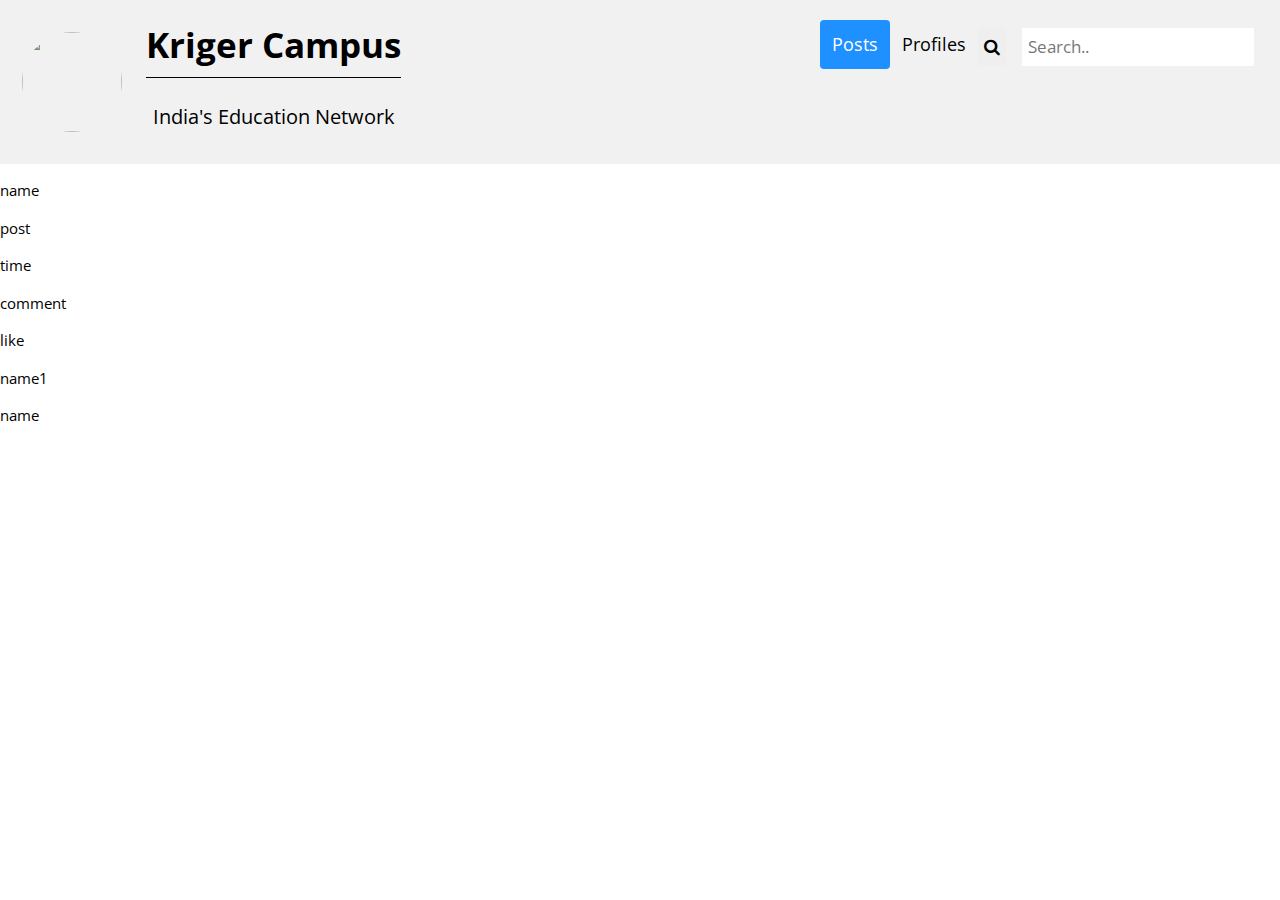
==== test.html @ 734f2c97 "first commit" ====
<!DOCTYPE html>
<html>
<title>Kriger Campus</title>
<meta charset="UTF-8">
<meta name="viewport" content="width=device-width, initial-scale=1">
<link rel="stylesheet" href="style2.css">
<!--theme-->
<link rel="stylesheet" href="https://www.w3schools.com/lib/w3-theme-blue-grey.css">
<!--font-->
<link rel='stylesheet' href='https://fonts.googleapis.com/css?family=Open+Sans'>
<link rel="stylesheet" href="https://cdnjs.cloudflare.com/ajax/libs/font-awesome/4.7.0/css/font-awesome.min.css">
<link rel="stylesheet" href="style.css">

<script src="https://www.gstatic.com/firebasejs/5.2.0/firebase.js"></script>
<script>
  // Initialize Firebase
  var config = {
    apiKey: "AIzaSyD9Um_Z_BUxXOQkr4kyUpH72PYfBeV20yY",
    authDomain: "kriger-website.firebaseapp.com",
    databaseURL: "https://kriger-website.firebaseio.com",
    projectId: "kriger-website",
    storageBucket: "kriger-website.appspot.com",
    messagingSenderId: "246030514172"
  };
  firebase.initializeApp(config);
</script>


<script>
   var database= firebase.database();
   var ref = firebase.database().ref("Posts");
   


 { 
 ref.orderByChild("timestamp").limitToFirst(10).on("child_added", function(snapshot) {
  console.log(snapshot.key + " was " + snapshot.val().text + snapshot.val().timestamp + snapshot.val().author + snapshot.val().count_like + "<br/>");
})
};
 /* .then(function(snapshot) {
    snapshot.forEach(function(childSnapshot) {
	   element_data_key_mapping = {
	    "author": "username" ,
		
         
		"text":"posttext",
		
		"timestamp":"time",
		"count_comment":"comment",
		"count_like":"likecount",
		"document_id":"ch",
		
		
	  };
	    
      var key = childSnapshot.key;
      var value = childSnapshot.val();              // childData will be the actual contents of the child
	  
	  
	 if (key =='author' || key == 'text' || key =='timestamp' || key== 'count_like' || key=='count_comment' || key=='document_id' )
	  {
	  document.getElementById(element_data_key_mapping[key]).innerHTML = value;
	  }
	
	
  });
 });
 }; */
 </script>



<style>
html,body,h1,h2,h3,h4,h5 {font-family: "Open Sans", sans-serif}

</style>
<body class="w3-theme-l5">

<!--header-->
<div class="header">
<a href="index.html"> <img  src="logo25.png" ></a>
  <a href="#default" class="logo">Kriger Campus <hr><h4 style="display:inline;">   India's Education Network</h4> </a>
<form action="/action_page.php">
  <input type="text" placeholder="Search..">
<button type="submit"><i class="fa fa-search"></i></button>
    </form>
  <div class="header-right">
    <a class="active" href="#home">Posts</a>
    <a href="#contact">Profiles</a>
    
  </div>
</div>
<div style="padding-left:20px">
 
</div>
<!--oage content -->

<p id="username">name</p>
<p id="posttext">post</p>
<p id="time">time</p>
<p id="comment">comment</p>
<p id="likecount">like</p>
<p id="username1">name1</p>
<p id="ch">name</p>

      
      
      
      
     






 
<script>



// Used to toggle the menu on smaller screens when clicking on the menu button
function openNav() {
    var x = document.getElementById("navDemo");
    if (x.className.indexOf("w3-show") == -1) {
        x.className += " w3-show";
    } else { 
        x.className = x.className.replace(" w3-show", "");
    }
}
</script>

</body>
</html>
---- style2.css ----
/* W3.CSS 4.10 February 2018 by Jan Egil and Borge Refsnes */
html{box-sizing:border-box}*,*:before,*:after{box-sizing:inherit}
/* Extract from normalize.css by Nicolas Gallagher and Jonathan Neal git.io/normalize */
html{-ms-text-size-adjust:100%;-webkit-text-size-adjust:100%}body{margin:0}
article,aside,details,figcaption,figure,footer,header,main,menu,nav,section,summary{display:block}
audio,canvas,progress,video{display:inline-block}progress{vertical-align:baseline}
audio:not([controls]){display:none;height:0}[hidden],template{display:none}
a{background-color:transparent;-webkit-text-decoration-skip:objects}
a:active,a:hover{outline-width:0}abbr[title]{border-bottom:none;text-decoration:underline;text-decoration:underline dotted}
dfn{font-style:italic}mark{background:#ff0;color:#000}
small{font-size:80%}sub,sup{font-size:75%;line-height:0;position:relative;vertical-align:baseline}
sub{bottom:-0.25em}sup{top:-0.5em}figure{margin:1em 40px}img{border-style:none}svg:not(:root){overflow:hidden}
code,kbd,pre,samp{font-family:monospace,monospace;font-size:1em}hr{box-sizing:content-box;height:0;overflow:visible}
button,input,select,textarea{font:inherit;margin:0}optgroup{font-weight:bold}
button,input{overflow:visible}button,select{text-transform:none}
button,html [type=button],[type=reset],[type=submit]{-webkit-appearance:button}
button::-moz-focus-inner, [type=button]::-moz-focus-inner, [type=reset]::-moz-focus-inner, [type=submit]::-moz-focus-inner{border-style:none;padding:0}
button:-moz-focusring, [type=button]:-moz-focusring, [type=reset]:-moz-focusring, [type=submit]:-moz-focusring{outline:1px dotted ButtonText}
fieldset{border:1px solid #c0c0c0;margin:0 2px;padding:.35em .625em .75em}
legend{color:inherit;display:table;max-width:100%;padding:0;white-space:normal}textarea{overflow:auto}
[type=checkbox],[type=radio]{padding:0}
[type=number]::-webkit-inner-spin-button,[type=number]::-webkit-outer-spin-button{height:auto}
[type=search]{-webkit-appearance:textfield;outline-offset:-2px}
[type=search]::-webkit-search-cancel-button,[type=search]::-webkit-search-decoration{-webkit-appearance:none}
::-webkit-input-placeholder{color:inherit;opacity:0.54}
::-webkit-file-upload-button{-webkit-appearance:button;font:inherit}
/* End extract */
html,body{font-family:Verdana,sans-serif;font-size:15px;line-height:1.5}html{overflow-x:hidden}
h1{font-size:36px}h2{font-size:30px}h3{font-size:24px}h4{font-size:20px}h5{font-size:18px}h6{font-size:16px}.w3-serif{font-family:serif}
h1,h2,h3,h4,h5,h6{font-family:"Segoe UI",Arial,sans-serif;font-weight:400;margin:10px 0}.w3-wide{letter-spacing:4px}
hr{border:1px;border-top:1px solid #000;margin:20px 0}
.w3-image{max-width:100%;height:auto}img{vertical-align:middle}a{color:inherit}
.w3-table,.w3-table-all{border-collapse:collapse;border-spacing:0;width:100%;display:table}.w3-table-all{border:1px solid #ccc}
.w3-bordered tr,.w3-table-all tr{border-bottom:1px solid #ddd}.w3-striped tbody tr:nth-child(even){background-color:#f1f1f1}
.w3-table-all tr:nth-child(odd){background-color:#fff}.w3-table-all tr:nth-child(even){background-color:#f1f1f1}
.w3-hoverable tbody tr:hover,.w3-ul.w3-hoverable li:hover{background-color:#ccc}.w3-centered tr th,.w3-centered tr td{text-align:center}
.w3-table td,.w3-table th,.w3-table-all td,.w3-table-all th{padding:8px 8px;display:table-cell;text-align:left;vertical-align:top}
.w3-table th:first-child,.w3-table td:first-child,.w3-table-all th:first-child,.w3-table-all td:first-child{padding-left:16px}
.w3-btn,.w3-button{border:none;display:inline-block;padding:4px 10px;vertical-align:middle;overflow:hidden;text-decoration:none;color:inherit;background-color:inherit;text-align:center;cursor:pointer;white-space:nowrap}
.w3-btn:hover{box-shadow:0 8px 16px 0 rgba(0,0,0,0.2),0 6px 20px 0 rgba(0,0,0,0.19)}
.w3-btn,.w3-button{-webkit-touch-callout:none;-webkit-user-select:none;-khtml-user-select:none;-moz-user-select:none;-ms-user-select:none;user-select:none}   
.w3-disabled,.w3-btn:disabled,.w3-button:disabled{cursor:not-allowed;opacity:0.3}.w3-disabled *,:disabled *{pointer-events:none}
.w3-btn.w3-disabled:hover,.w3-btn:disabled:hover{box-shadow:none}
.w3-badge,.w3-tag{background-color:#000;color:#fff;display:inline-block;padding-left:8px;padding-right:8px;text-align:center}.w3-badge{border-radius:50%}
.w3-ul{list-style-type:none;padding:0;margin:0}.w3-ul li{padding:8px 16px;border-bottom:1px solid #ddd}.w3-ul li:last-child{border-bottom:none}
.w3-tooltip,.w3-display-container{position:relative}.w3-tooltip .w3-text{display:none}.w3-tooltip:hover .w3-text{display:inline-block}
.w3-ripple:active{opacity:0.5}.w3-ripple{transition:opacity 0s}
.w3-input{padding:8px;display:block;border:none;border-bottom:1px solid #ccc;width:100%}
.w3-select{padding:9px 0;width:100%;border:none;border-bottom:1px solid #ccc}
.w3-dropdown-click,.w3-dropdown-hover{position:relative;display:inline-block;cursor:pointer}
.w3-dropdown-hover:hover .w3-dropdown-content{display:block}
.w3-dropdown-hover:first-child,.w3-dropdown-click:hover{background-color:#ccc;color:#000}
.w3-dropdown-hover:hover > .w3-button:first-child,.w3-dropdown-click:hover > .w3-button:first-child{background-color:#ccc;color:#000}
.w3-dropdown-content{cursor:auto;color:#000;background-color:#fff;display:none;position:absolute;min-width:160px;margin:0;padding:0;z-index:1}
.w3-check,.w3-radio{width:24px;height:24px;position:relative;top:6px}
.w3-sidebar{height:100%;width:200px;background-color:#fff;position:fixed!important;z-index:1;overflow:auto}
.w3-bar-block .w3-dropdown-hover,.w3-bar-block .w3-dropdown-click{width:100%}
.w3-bar-block .w3-dropdown-hover .w3-dropdown-content,.w3-bar-block .w3-dropdown-click .w3-dropdown-content{min-width:100%}
.w3-bar-block .w3-dropdown-hover .w3-button,.w3-bar-block .w3-dropdown-click .w3-button{width:100%;text-align:left;padding:8px 16px}
.w3-main,#main{transition:margin-left .4s}
.w3-modal{z-index:3;display:none;padding-top:100px;position:fixed;left:0;top:0;width:100%;height:100%;overflow:auto;background-color:rgb(0,0,0);background-color:rgba(0,0,0,0.4)}
.w3-modal-content{margin:auto;background-color:#fff;position:relative;padding:0;outline:0;width:600px}
.w3-bar{width:100%;overflow:hidden}.w3-center .w3-bar{display:inline-block;width:auto}
.w3-bar .w3-bar-item{padding:8px 16px;float:left;width:auto;border:none;display:block;outline:0}
.w3-bar .w3-dropdown-hover,.w3-bar .w3-dropdown-click{position:static;float:left}
.w3-bar .w3-button{white-space:normal}
.w3-bar-block .w3-bar-item{width:100%;display:block;padding:8px 16px;text-align:left;border:none;white-space:normal;float:none;outline:0}
.w3-bar-block.w3-center .w3-bar-item{text-align:center}.w3-block{display:block;width:100%}
.w3-responsive{display:block;overflow-x:auto}
.w3-container:after,.w3-container:before,.w3-panel:after,.w3-panel:before,.w3-row:after,.w3-row:before,.w3-row-padding:after,.w3-row-padding:before,
.w3-cell-row:before,.w3-cell-row:after,.w3-clear:after,.w3-clear:before,.w3-bar:before,.w3-bar:after{content:"";display:table;clear:both}
.w3-col,.w3-third,.w3-half,.w3-twothird,.w3-threequarter,.w3-quarter{float:left;width:100%}
 
.w3-col.s1{width:8.33333%}.w3-col.s2{width:16.66666%}.w3-col.s3{width:24.99999%}.w3-col.s4{width:33.33333%}
.w3-col.s5{width:41.66666%}.w3-col.s6{width:49.99999%}.w3-col.s7{width:58.33333%}.w3-col.s8{width:66.66666%}
.w3-col.s9{width:74.99999%}.w3-col.s10{width:83.33333%}.w3-col.s11{width:91.66666%}.w3-col.s12{width:99.99999%}
@media (min-width:601px){.w3-col.m1{width:8.33333%}.w3-col.m2{width:30%; height:100px; float:right;}.w3-col.m3,.w3-quarter{width:30%; height:100px; float:right;}.w3-col.m4,.w3-third{width:33.33333%}
.w3-col.m5{width:41.66666%}.w3-col.m6,.w3-half{width:65%}.w3-col.m7{width:58.33333%}.w3-col.m8,.w3-twothird{width:66.66666%}
.unique{height:400px;}
.w3-col.m9,.w3-threequarter{width:74.99999%}.w3-col.m10{width:83.33333%}.w3-col.m11{width:91.66666%}.w3-col.m12{width:99.99999%}}
@media (min-width:993px){.w3-col.l1{width:8.33333%}.w3-col.l2{width:16.66666%}.w3-col.l3{width:24.99999%}.w3-col.l4{width:33.33333%}
.w3-col.l5{width:41.66666%}.w3-col.l6{width:49.99999%}.w3-col.l7{width:58.33333%}.w3-col.l8{width:66.66666%}
.w3-col.l9{width:74.99999%}.w3-col.l10{width:83.33333%}.w3-col.l11{width:91.66666%}.w3-col.l12{width:99.99999%}}
.w3-content{max-width:980px;margin:auto}.w3-rest{overflow:hidden}
.w3-cell-row{display:table;width:100%}.w3-cell{display:table-cell}
.w3-cell-top{vertical-align:top}.w3-cell-middle{vertical-align:middle}.w3-cell-bottom{vertical-align:bottom}
.w3-hide{display:none!important}.w3-show-block,.w3-show{display:block!important}.w3-show-inline-block{display:inline-block!important}
@media (max-width:600px){.w3-modal-content{margin:0 10px;width:auto!important}.w3-modal{padding-top:30px}
.w3-dropdown-hover.w3-mobile .w3-dropdown-content,.w3-dropdown-click.w3-mobile .w3-dropdown-content{position:relative}	
.w3-hide-small{display:none!important}.w3-mobile{display:block;width:100%!important}.w3-bar-item.w3-mobile,.w3-dropdown-hover.w3-mobile,.w3-dropdown-click.w3-mobile{text-align:center}
.w3-dropdown-hover.w3-mobile,.w3-dropdown-hover.w3-mobile .w3-btn,.w3-dropdown-hover.w3-mobile .w3-button,.w3-dropdown-click.w3-mobile,.w3-dropdown-click.w3-mobile .w3-btn,.w3-dropdown-click.w3-mobile .w3-button{width:100%}}
@media (max-width:768px){.w3-modal-content{width:500px}.w3-modal{padding-top:50px}}
@media (min-width:993px){.w3-modal-content{width:900px}.w3-hide-large{display:none!important}.w3-sidebar.w3-collapse{display:block!important}}
@media (max-width:992px) and (min-width:601px){.w3-hide-medium{display:none!important}}
@media (max-width:992px){.w3-sidebar.w3-collapse{display:none}.w3-main{margin-left:0!important;margin-right:0!important}}
.w3-top,.w3-bottom{position:fixed;width:100%;z-index:1}.w3-top{top:0}.w3-bottom{bottom:0}
.w3-overlay{position:fixed;display:none;width:100%;height:100%;top:0;left:0;right:0;bottom:0;background-color:rgba(0,0,0,0.5);z-index:2}
.w3-display-topleft{position:absolute;left:0;top:0}.w3-display-topright{position:absolute;right:0;top:0}
.w3-display-bottomleft{position:absolute;left:0;bottom:0}.w3-display-bottomright{position:absolute;right:0;bottom:0}
.w3-display-middle{position:absolute;top:50%;left:50%;transform:translate(-50%,-50%);-ms-transform:translate(-50%,-50%)}
.w3-display-left{position:absolute;top:50%;left:0%;transform:translate(0%,-50%);-ms-transform:translate(-0%,-50%)}
.w3-display-right{position:absolute;top:50%;right:0%;transform:translate(0%,-50%);-ms-transform:translate(0%,-50%)}
.w3-display-topmiddle{position:absolute;left:50%;top:0;transform:translate(-50%,0%);-ms-transform:translate(-50%,0%)}
.w3-display-bottommiddle{position:absolute;left:50%;bottom:0;transform:translate(-50%,0%);-ms-transform:translate(-50%,0%)}
.w3-display-container:hover .w3-display-hover{display:block}.w3-display-container:hover span.w3-display-hover{display:inline-block}.w3-display-hover{display:none}
.w3-display-position{position:absolute}
.w3-circle{border-radius:50%}
.center {
    margin: auto;
    
    
   
}

.w3-round-small{border-radius:2px}.w3-round,.w3-round-medium{border-radius:4px}.w3-round-large{border-radius:8px}.w3-round-xlarge{border-radius:16px}.w3-round-xxlarge{border-radius:32px}
.w3-row-padding,.w3-row-padding>.w3-half,.w3-row-padding>.w3-third,.w3-row-padding>.w3-twothird,.w3-row-padding>.w3-threequarter,.w3-row-padding>.w3-quarter,.w3-row-padding>.w3-col{padding:5px 8px}
.w3-container,.w3-panel{padding:0.01em 16px}.w3-panel{margin-top:16px;margin-bottom:16px}
.w3-code,.w3-codespan{font-family:Consolas,"courier new";font-size:16px}
.w3-code{width:auto;background-color:#fff;padding:8px 12px;border-left:4px solid #4CAF50;word-wrap:break-word}
.w3-codespan{color:crimson;background-color:#f1f1f1;padding-left:4px;padding-right:4px;font-size:110%}
.w3-card,.w3-card-2{box-shadow:0 2px 5px 0 rgba(0,0,0,0.16),0 2px 10px 0 rgba(0,0,0,0.12)}
.w3-card-4,.w3-hover-shadow:hover{box-shadow:0 4px 10px 0 rgba(0,0,0,0.2),0 4px 20px 0 rgba(0,0,0,0.19)}
.w3-spin{animation:w3-spin 2s infinite linear}@keyframes w3-spin{0%{transform:rotate(0deg)}100%{transform:rotate(359deg)}}
.w3-animate-fading{animation:fading 10s infinite}@keyframes fading{0%{opacity:0}50%{opacity:1}100%{opacity:0}}
.w3-animate-opacity{animation:opac 0.8s}@keyframes opac{from{opacity:0} to{opacity:1}}
.w3-animate-top{position:relative;animation:animatetop 0.4s}@keyframes animatetop{from{top:-300px;opacity:0} to{top:0;opacity:1}}
.w3-animate-left{position:relative;animation:animateleft 0.4s}@keyframes animateleft{from{left:-300px;opacity:0} to{left:0;opacity:1}}
.w3-animate-right{position:relative;animation:animateright 0.4s}@keyframes animateright{from{right:-300px;opacity:0} to{right:0;opacity:1}}
.w3-animate-bottom{position:relative;animation:animatebottom 0.4s}@keyframes animatebottom{from{bottom:-300px;opacity:0} to{bottom:0;opacity:1}}
.w3-animate-zoom {animation:animatezoom 0.6s}@keyframes animatezoom{from{transform:scale(0)} to{transform:scale(1)}}
.w3-animate-input{transition:width 0.4s ease-in-out}.w3-animate-input:focus{width:100%!important}
.w3-opacity,.w3-hover-opacity:hover{opacity:0.60}.w3-opacity-off,.w3-hover-opacity-off:hover{opacity:1}
.w3-opacity-max{opacity:0.25}.w3-opacity-min{opacity:0.75}
.w3-greyscale-max,.w3-grayscale-max,.w3-hover-greyscale:hover,.w3-hover-grayscale:hover{filter:grayscale(100%)}
.w3-greyscale,.w3-grayscale{filter:grayscale(75%)}.w3-greyscale-min,.w3-grayscale-min{filter:grayscale(50%)}
.w3-sepia{filter:sepia(75%)}.w3-sepia-max,.w3-hover-sepia:hover{filter:sepia(100%)}.w3-sepia-min{filter:sepia(50%)}
.w3-tiny{font-size:10px!important}.w3-small{font-size:12px!important}.w3-medium{font-size:15px!important}.w3-large{font-size:18px!important}
.w3-xlarge{font-size:24px!important}.w3-xxlarge{font-size:36px!important}.w3-xxxlarge{font-size:48px!important}.w3-jumbo{font-size:64px!important}
.w3-left-align{text-align:left!important}.w3-right-align{text-align:right!important}.w3-justify{text-align:justify!important}.w3-center{text-align:center!important}
.w3-border-0{border:0!important}.w3-border{border:1px solid #ccc!important}
.w3-border-top{border-top:1px solid #ccc!important}.w3-border-bottom{border-bottom:1px solid #ccc!important}
.w3-border-left{border-left:1px solid #ccc!important}.w3-border-right{border-right:1px solid #ccc!important}
.w3-topbar{border-top:6px solid #ccc!important}.w3-bottombar{border-bottom:6px solid #ccc!important}
.w3-leftbar{border-left:6px solid #ccc!important}.w3-rightbar{border-right:6px solid #ccc!important}
.w3-section,.w3-code{margin-top:16px!important;margin-bottom:16px!important}
.w3-margin{margin:16px!important}.w3-margin-top{margin-top:16px!important}.w3-margin-bottom{margin-bottom:1px!important}
.w3-margin-left{margin-left:16px!important}.w3-margin-right{margin-right:16px!important}
.w3-padding-small{padding:4px 8px!important}.w3-padding{padding:8px 16px!important}.w3-padding-large{padding:12px 24px!important}
.w3-padding-16{padding-top:16px!important;padding-bottom:16px!important}.w3-padding-24{padding-top:24px!important;padding-bottom:24px!important}
.w3-padding-32{padding-top:32px!important;padding-bottom:32px!important}.w3-padding-48{padding-top:48px!important;padding-bottom:48px!important}
.w3-padding-64{padding-top:64px!important;padding-bottom:64px!important}
.w3-left{float:left!important}.w3-right{float:right!important}
.w3-button:hover{color:#000!important;background-color:#ccc!important}
.w3-transparent,.w3-hover-none:hover{background-color:transparent!important}
.w3-hover-none:hover{box-shadow:none!important}
/* Colors */
.w3-amber,.w3-hover-amber:hover{color:#000!important;background-color:#ffc107!important}
.w3-aqua,.w3-hover-aqua:hover{color:#000!important;background-color:#00ffff!important}
.w3-blue,.w3-hover-blue:hover{color:#fff!important;background-color:#2196F3!important}
.w3-light-blue,.w3-hover-light-blue:hover{color:#000!important;background-color:#87CEEB!important}
.w3-brown,.w3-hover-brown:hover{color:#fff!important;background-color:#795548!important}
.w3-cyan,.w3-hover-cyan:hover{color:#000!important;background-color:#00bcd4!important}
.w3-blue-grey,.w3-hover-blue-grey:hover,.w3-blue-gray,.w3-hover-blue-gray:hover{color:#fff!important;background-color:#607d8b!important}
.w3-green,.w3-hover-green:hover{color:#fff!important;background-color:#4CAF50!important}
.w3-light-green,.w3-hover-light-green:hover{color:#000!important;background-color:#8bc34a!important}
.w3-indigo,.w3-hover-indigo:hover{color:#fff!important;background-color:#3f51b5!important}
.w3-khaki,.w3-hover-khaki:hover{color:#000!important;background-color:#f0e68c!important}
.w3-lime,.w3-hover-lime:hover{color:#000!important;background-color:#cddc39!important}
.w3-orange,.w3-hover-orange:hover{color:#000!important;background-color:#ff9800!important}
.w3-deep-orange,.w3-hover-deep-orange:hover{color:#fff!important;background-color:#ff5722!important}
.w3-pink,.w3-hover-pink:hover{color:#fff!important;background-color:#e91e63!important}
.w3-purple,.w3-hover-purple:hover{color:#fff!important;background-color:#9c27b0!important}
.w3-deep-purple,.w3-hover-deep-purple:hover{color:#fff!important;background-color:#673ab7!important}
.w3-red,.w3-hover-red:hover{color:#fff!important;background-color:#f44336!important}
.w3-sand,.w3-hover-sand:hover{color:#000!important;background-color:#fdf5e6!important}
.w3-teal,.w3-hover-teal:hover{color:#fff!important;background-color:#009688!important}
.w3-yellow,.w3-hover-yellow:hover{color:#000!important;background-color:#ffeb3b!important}
.w3-white,.w3-hover-white:hover{color:#000!important;background-color:#fff!important}
.w3-black,.w3-hover-black:hover{color:#fff!important;background-color:#000!important}
.w3-grey,.w3-hover-grey:hover,.w3-gray,.w3-hover-gray:hover{color:#000!important;background-color:#9e9e9e!important}
.w3-light-grey,.w3-hover-light-grey:hover,.w3-light-gray,.w3-hover-light-gray:hover{color:#000!important;background-color:#f1f1f1!important}
.w3-dark-grey,.w3-hover-dark-grey:hover,.w3-dark-gray,.w3-hover-dark-gray:hover{color:#fff!important;background-color:#616161!important}
.w3-pale-red,.w3-hover-pale-red:hover{color:#000!important;background-color:#ffdddd!important}
.w3-pale-green,.w3-hover-pale-green:hover{color:#000!important;background-color:#ddffdd!important}
.w3-pale-yellow,.w3-hover-pale-yellow:hover{color:#000!important;background-color:#ffffcc!important}
.w3-pale-blue,.w3-hover-pale-blue:hover{color:#000!important;background-color:#ddffff!important}
.w3-text-amber,.w3-hover-text-amber:hover{color:#ffc107!important}
.w3-text-aqua,.w3-hover-text-aqua:hover{color:#00ffff!important}
.w3-text-blue,.w3-hover-text-blue:hover{color:#2196F3!important}
.w3-text-light-blue,.w3-hover-text-light-blue:hover{color:#87CEEB!important}
.w3-text-brown,.w3-hover-text-brown:hover{color:#795548!important}
.w3-text-cyan,.w3-hover-text-cyan:hover{color:#00bcd4!important}
.w3-text-blue-grey,.w3-hover-text-blue-grey:hover,.w3-text-blue-gray,.w3-hover-text-blue-gray:hover{color:#607d8b!important}
.w3-text-green,.w3-hover-text-green:hover{color:#4CAF50!important}
.w3-text-light-green,.w3-hover-text-light-green:hover{color:#8bc34a!important}
.w3-text-indigo,.w3-hover-text-indigo:hover{color:#3f51b5!important}
.w3-text-khaki,.w3-hover-text-khaki:hover{color:#b4aa50!important}
.w3-text-lime,.w3-hover-text-lime:hover{color:#cddc39!important}
.w3-text-orange,.w3-hover-text-orange:hover{color:#ff9800!important}
.w3-text-deep-orange,.w3-hover-text-deep-orange:hover{color:#ff5722!important}
.w3-text-pink,.w3-hover-text-pink:hover{color:#e91e63!important}
.w3-text-purple,.w3-hover-text-purple:hover{color:#9c27b0!important}
.w3-text-deep-purple,.w3-hover-text-deep-purple:hover{color:#673ab7!important}
.w3-text-red,.w3-hover-text-red:hover{color:#f44336!important}
.w3-text-sand,.w3-hover-text-sand:hover{color:#fdf5e6!important}
.w3-text-teal,.w3-hover-text-teal:hover{color:#009688!important}
.w3-text-yellow,.w3-hover-text-yellow:hover{color:#d2be0e!important}
.w3-text-white,.w3-hover-text-white:hover{color:#fff!important}
.w3-text-black,.w3-hover-text-black:hover{color:#000!important}
.w3-text-grey,.w3-hover-text-grey:hover,.w3-text-gray,.w3-hover-text-gray:hover{color:#757575!important}
.w3-text-light-grey,.w3-hover-text-light-grey:hover,.w3-text-light-gray,.w3-hover-text-light-gray:hover{color:#f1f1f1!important}
.w3-text-dark-grey,.w3-hover-text-dark-grey:hover,.w3-text-dark-gray,.w3-hover-text-dark-gray:hover{color:#3a3a3a!important}
.w3-border-amber,.w3-hover-border-amber:hover{border-color:#ffc107!important}
.w3-border-aqua,.w3-hover-border-aqua:hover{border-color:#00ffff!important}
.w3-border-blue,.w3-hover-border-blue:hover{border-color:#2196F3!important}
.w3-border-light-blue,.w3-hover-border-light-blue:hover{border-color:#87CEEB!important}
.w3-border-brown,.w3-hover-border-brown:hover{border-color:#795548!important}
.w3-border-cyan,.w3-hover-border-cyan:hover{border-color:#00bcd4!important}
.w3-border-blue-grey,.w3-hover-border-blue-grey:hover,.w3-border-blue-gray,.w3-hover-border-blue-gray:hover{border-color:#607d8b!important}
.w3-border-green,.w3-hover-border-green:hover{border-color:#4CAF50!important}
.w3-border-light-green,.w3-hover-border-light-green:hover{border-color:#8bc34a!important}
.w3-border-indigo,.w3-hover-border-indigo:hover{border-color:#3f51b5!important}
.w3-border-khaki,.w3-hover-border-khaki:hover{border-color:#f0e68c!important}
.w3-border-lime,.w3-hover-border-lime:hover{border-color:#cddc39!important}
.w3-border-orange,.w3-hover-border-orange:hover{border-color:#ff9800!important}
.w3-border-deep-orange,.w3-hover-border-deep-orange:hover{border-color:#ff5722!important}
.w3-border-pink,.w3-hover-border-pink:hover{border-color:#e91e63!important}
.w3-border-purple,.w3-hover-border-purple:hover{border-color:#9c27b0!important}
.w3-border-deep-purple,.w3-hover-border-deep-purple:hover{border-color:#673ab7!important}
.w3-border-red,.w3-hover-border-red:hover{border-color:#f44336!important}
.w3-border-sand,.w3-hover-border-sand:hover{border-color:#fdf5e6!important}
.w3-border-teal,.w3-hover-border-teal:hover{border-color:#009688!important}
.w3-border-yellow,.w3-hover-border-yellow:hover{border-color:#ffeb3b!important}
.w3-border-white,.w3-hover-border-white:hover{border-color:#fff!important}
.w3-border-black,.w3-hover-border-black:hover{border-color:#000!important}
.w3-border-grey,.w3-hover-border-grey:hover,.w3-border-gray,.w3-hover-border-gray:hover{border-color:#9e9e9e!important}
.w3-border-light-grey,.w3-hover-border-light-grey:hover,.w3-border-light-gray,.w3-hover-border-light-gray:hover{border-color:#f1f1f1!important}
.w3-border-dark-grey,.w3-hover-border-dark-grey:hover,.w3-border-dark-gray,.w3-hover-border-dark-gray:hover{border-color:#616161!important}
.w3-border-pale-red,.w3-hover-border-pale-red:hover{border-color:#ffe7e7!important}.w3-border-pale-green,.w3-hover-border-pale-green:hover{border-color:#e7ffe7!important}
.w3-border-pale-yellow,.w3-hover-border-pale-yellow:hover{border-color:#ffffcc!important}.w3-border-pale-blue,.w3-hover-border-pale-blue:hover{border-color:#e7ffff!important}
---- style.css ----
.header {
  overflow: hidden;
   background-color: #f1f1f1;
  padding: 20px 10px;
}

.header a {
  float: left;
  color: black;
  text-align: center;
  padding: 12px;
  text-decoration: none;
  font-size: 18px; 
  line-height: 25px;
  border-radius: 4px;
}
.header img {
  float: left;
  width: 100px;
  height: 100px;
  border-radius: 50%;
}
.header a.logo {
  font-size: 35px;
  font-weight: bold;
  
}
.header h3 {
    text-indent: -250px;
  

}

.header a:hover {
  background-color: #ddd;
  color: black;
}

.header a.active {
  background-color: dodgerblue;
  color: white;
}

.header-right {
  float: right;
}
.header input[type=text], button {
    float: right;
    padding: 6px;
    border: none;
    margin-top: 8px;
    margin-right: 16px;
    font-size: 17px;
}


@media screen and (max-width: 300px) {
  .header a ,.header input[type=text],button {
    float: none;
    display: block;
    text-align: left;
	
   width: 100%;
        margin: 0;
        padding: 14px;
    }
    .header input[type=text] {
        border: 1px solid #ccc;
    }
  .header-right {
    float: none;
  }
}
* {
    box-sizing: border-box
	}
.abc {
    width: 65%;
    float: left;
	padding: 15px;
    
	
}
.efg {
    width: 30%;
    float: left;
	padding: 15px;
    
	
}
body {}
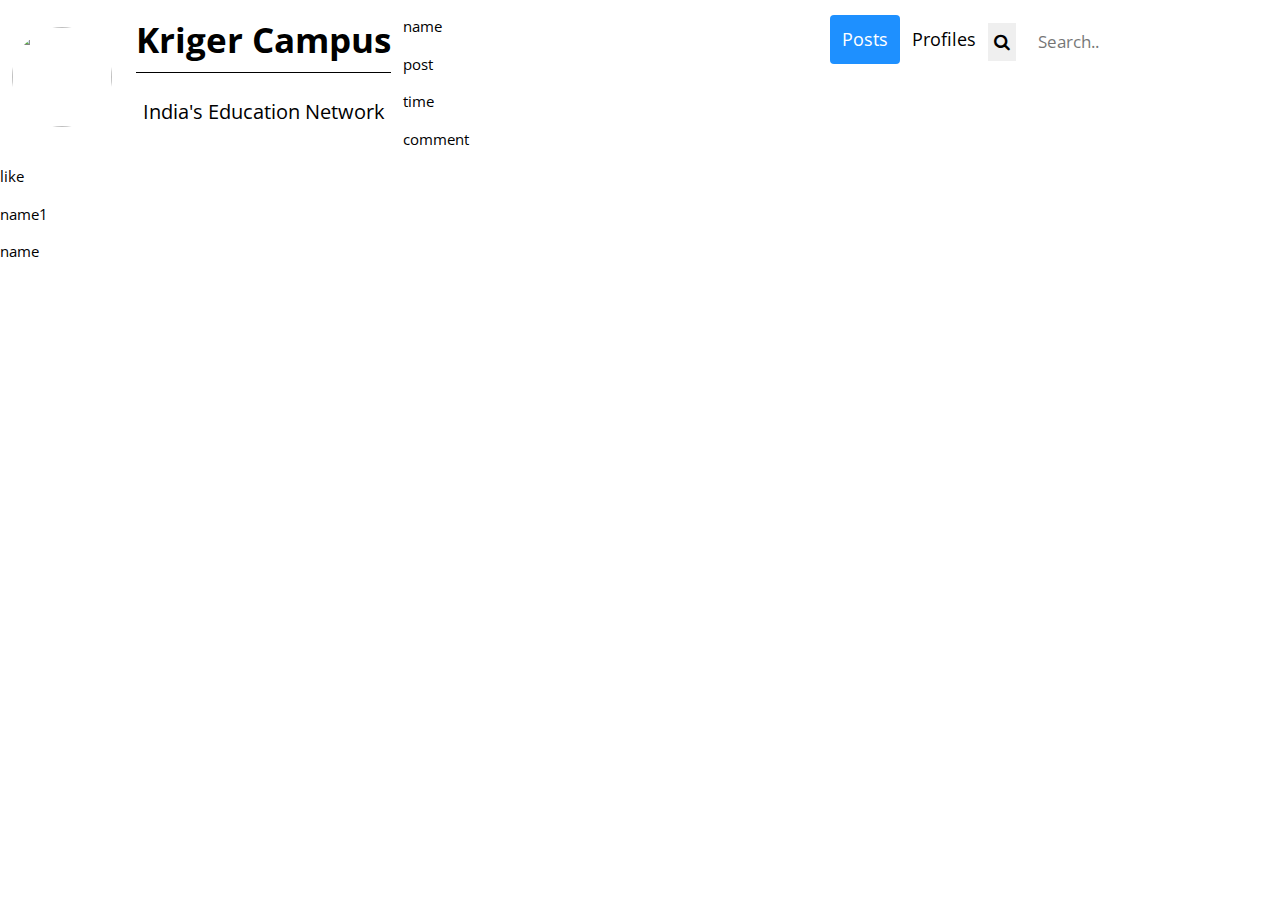
==== commit 7de1f477: "Update test.html" ====
--- a/test.html
+++ b/test.html
@@ -15,7 +15,7 @@
 <script>
   // Initialize Firebase
   var config = {
-    apiKey: "AIzaSyD9Um_Z_BUxXOQkr4kyUpH72PYfBeV20yY",
+    apiKey: "",
     authDomain: "kriger-website.firebaseapp.com",
     databaseURL: "https://kriger-website.firebaseio.com",
     projectId: "kriger-website",
--- a/style2.css
+++ b/style2.css
@@ -1,4 +1,4 @@
-/* W3.CSS 4.10 February 2018 by Jan Egil and Borge Refsnes */
+/* css for page container */
 html{box-sizing:border-box}*,*:before,*:after{box-sizing:inherit}
 /* Extract from normalize.css by Nicolas Gallagher and Jonathan Neal git.io/normalize */
 html{-ms-text-size-adjust:100%;-webkit-text-size-adjust:100%}body{margin:0}
@@ -237,4 +237,4 @@
 .w3-border-light-grey,.w3-hover-border-light-grey:hover,.w3-border-light-gray,.w3-hover-border-light-gray:hover{border-color:#f1f1f1!important}
 .w3-border-dark-grey,.w3-hover-border-dark-grey:hover,.w3-border-dark-gray,.w3-hover-border-dark-gray:hover{border-color:#616161!important}
 .w3-border-pale-red,.w3-hover-border-pale-red:hover{border-color:#ffe7e7!important}.w3-border-pale-green,.w3-hover-border-pale-green:hover{border-color:#e7ffe7!important}
-.w3-border-pale-yellow,.w3-hover-border-pale-yellow:hover{border-color:#ffffcc!important}.w3-border-pale-blue,.w3-hover-border-pale-blue:hover{border-color:#e7ffff!important}+.w3-border-pale-yellow,.w3-hover-border-pale-yellow:hover{border-color:#ffffcc!important}.w3-border-pale-blue,.w3-hover-border-pale-blue:hover{border-color:#e7ffff!important}
--- a/style.css
+++ b/style.css
@@ -1,6 +1,6 @@
 
 
-
+//style for header
 
 .header {
   overflow: hidden;
@@ -56,7 +56,7 @@
     margin-right: 16px;
     font-size: 17px;
 }
-
+// responsive header
 
 @media screen and (max-width: 300px) {
   .header a ,.header input[type=text],button {
@@ -92,4 +92,4 @@
     
 	
 }
-body {}+body {}
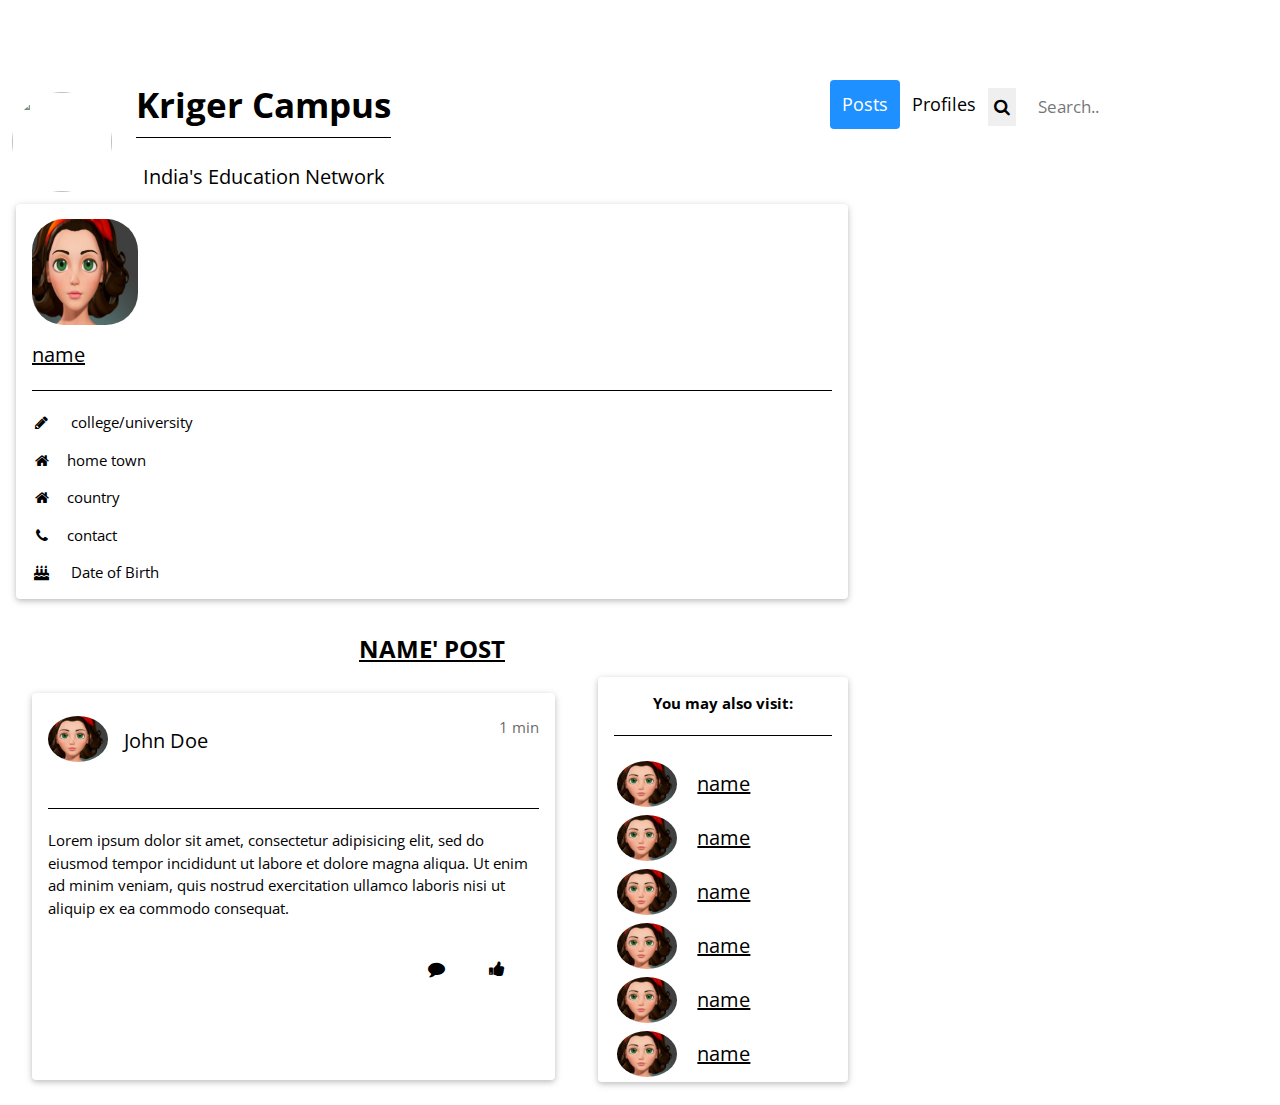
==== commit a7a3d821: "Update test.html" ====
--- a/test.html
+++ b/test.html
@@ -12,69 +12,17 @@
 <link rel="stylesheet" href="style.css">
 
 <script src="https://www.gstatic.com/firebasejs/5.2.0/firebase.js"></script>
-<script>
-  // Initialize Firebase
-  var config = {
-    apiKey: "",
-    authDomain: "kriger-website.firebaseapp.com",
-    databaseURL: "https://kriger-website.firebaseio.com",
-    projectId: "kriger-website",
-    storageBucket: "kriger-website.appspot.com",
-    messagingSenderId: "246030514172"
-  };
-  firebase.initializeApp(config);
-</script>
 
 
-<script>
-   var database= firebase.database();
-   var ref = firebase.database().ref("Posts");
-   
+<script src="https://ajax.googleapis.com/ajax/libs/jquery/3.3.1/jquery.min.js"></script>
 
-
- { 
- ref.orderByChild("timestamp").limitToFirst(10).on("child_added", function(snapshot) {
-  console.log(snapshot.key + " was " + snapshot.val().text + snapshot.val().timestamp + snapshot.val().author + snapshot.val().count_like + "<br/>");
-})
-};
- /* .then(function(snapshot) {
-    snapshot.forEach(function(childSnapshot) {
-	   element_data_key_mapping = {
-	    "author": "username" ,
-		
-         
-		"text":"posttext",
-		
-		"timestamp":"time",
-		"count_comment":"comment",
-		"count_like":"likecount",
-		"document_id":"ch",
-		
-		
-	  };
-	    
-      var key = childSnapshot.key;
-      var value = childSnapshot.val();              // childData will be the actual contents of the child
-	  
-	  
-	 if (key =='author' || key == 'text' || key =='timestamp' || key== 'count_like' || key=='count_comment' || key=='document_id' )
-	  {
-	  document.getElementById(element_data_key_mapping[key]).innerHTML = value;
-	  }
-	
-	
-  });
- });
- }; */
- </script>
-
-
+<script src="js.js"></script>
 
 <style>
 html,body,h1,h2,h3,h4,h5 {font-family: "Open Sans", sans-serif}
 
 </style>
-<body class="w3-theme-l5">
+ <body class="w3-theme-l5">
 
 <!--header-->
 <div class="header">
@@ -93,42 +41,108 @@
 <div style="padding-left:20px">
  
 </div>
-<!--oage content -->
+	 <!-- Page Container -->
+<div class="w3-container w3-content" style="max-width:1400px;margin-top:80px">    
+  <!-- The Grid -->
+  <div class="w3-row">
+    <!-- Left Column -->
+    <div class="w3-col m8">
+      <!-- Profile -->
+      <div class="w3-card w3-round w3-white">
+        <div class="w3-container">
+       <!--  <h4 class="w3-center">My Profile</h4>-->
+         <p><img src="avatar.jpg" class="w3-round-xxlarge" style="height:106px;width:106px" alt="Avatar">
+		 <a id="username" href="#"><h4>name</h4></a>
+		 </p>
+         <hr>
+         <p ><i class="fa fa-pencil fa-fw w3-margin-right w3-text-theme"></i> college/university</p>
+         <p ><i class="fa fa-home fa-fw w3-margin-right w3-text-theme"></i>home town</p>
+		 <p ><i class="fa fa-home fa-fw w3-margin-right w3-text-theme"></i>country</p>
+		 <p ><i class="fa fa-phone fa-fw w3-margin-right w3-text-theme"></i>contact</p>
+         <p><i class="fa fa-birthday-cake fa-fw w3-margin-right w3-text-theme"></i> Date of Birth</p>
+        </div>
+      </div>
+      <br>
+	  <h3 class="w3-center"><u><strong> NAME' POST</strong> </u></h3>
+	    <!-- Right Column -->
+    <div class="w3-col m2">
+      <div class="w3-card w3-round w3-white w3-center">
+        <div class="w3-container">
+          <p><strong>You may also visit:</strong></p>
+		  <hr>
+		  <table>
+		  <tr>
+		<td>  <a href="#"><img  id="img" src="avatar.jpg" alt="Avatar" class="w3-left w3-circle w3-margin-right" style="width:60px"></a>
+		<td>  <a id="username" href="#"><h4>name</h4></a>
+		  </tr>
+		  <tr>
+		 <td> <a href="#"><img  id="img" src="avatar.jpg" alt="Avatar" class="w3-left w3-circle w3-margin-right" style="width:60px"></a>
+		<td>  <a id="username" href="#"><h4>name</h4></a>
+		  </tr>
+		   <tr>
+		<td>  <a href="#"><img  id="img" src="avatar.jpg" alt="Avatar" class="w3-left w3-circle w3-margin-right" style="width:60px"></a>
+		<td>  <a id="username" href="#"><h4>name</h4></a>
+		  </tr>
+		  <tr>
+		 <td> <a href="#"><img  id="img" src="avatar.jpg" alt="Avatar" class="w3-left w3-circle w3-margin-right" style="width:60px"></a>
+		<td>  <a id="username" href="#"><h4>name</h4></a>
+		  </tr>
+		   <tr>
+		<td>  <a href="#"><img  id="img" src="avatar.jpg" alt="Avatar" class="w3-left w3-circle w3-margin-right" style="width:60px"></a>
+		<td>  <a id="username" href="#"><h4>name</h4></a>
+		  </tr>
+		  <tr>
+		 <td> <a href="#"><img  id="img" src="avatar.jpg" alt="Avatar" class="w3-left w3-circle w3-margin-right" style="width:60px"></a>
+		<td>  <a id="username" href="#"><h4>name</h4></a>
+		  </tr>
+		  
+		  </table> 
+		
 
-<p id="username">name</p>
-<p id="posttext">post</p>
-<p id="time">time</p>
-<p id="comment">comment</p>
-<p id="likecount">like</p>
-<p id="username1">name1</p>
-<p id="ch">name</p>
-
-      
+          
+          
+        </div>
+      </div>
+      <br>
       
       
       
      
+      
+    <!-- End Right Column -->
+   </div>
+   <!-- posts-->
+   
+   <div class="w3-col m8">
+   <div class="w3-container w3-card w3-white w3-round w3-margin"><br>
+        <img src="avatar.jpg" alt="Avatar" class="w3-left w3-circle w3-margin-right" style="width:60px">
+        <span class="w3-right w3-opacity">1 min</span>
+        <h4>John Doe</h4><br>
+        <hr class="w3-clear">
+        <p>Lorem ipsum dolor sit amet, consectetur adipisicing elit, sed do eiusmod tempor incididunt ut labore et dolore magna aliqua. Ut enim ad minim veniam, quis nostrud exercitation ullamco laboris nisi ut aliquip ex ea commodo consequat.</p>
+          <div class="w3-row-padding" style="margin:0 -16px">
+            
+        </div>
+        <button type="button" class="w3-button w3-theme-d1 w3-margin-bottom"><i class="fa fa-thumbs-up"></i>  </button> 
+        <button type="button" class="w3-button w3-theme-d2 w3-margin-bottom"><i class="fa fa-comment"></i>  </button> 
+		<br>
+		<br>
+		<br>
+		<br>
+		<br>
+		<br>
+      </div>
+    
+  <!-- End Grid -->
+  </div>
+  
+<!-- End Page Container -->
+</div>
+<br>
+	  <!-- profiles are displayed here -->
+<div class="profile_here"></div>
 
 
 
-
-
-
- 
-<script>
-
-
-
-// Used to toggle the menu on smaller screens when clicking on the menu button
-function openNav() {
-    var x = document.getElementById("navDemo");
-    if (x.className.indexOf("w3-show") == -1) {
-        x.className += " w3-show";
-    } else { 
-        x.className = x.className.replace(" w3-show", "");
-    }
-}
-</script>
-
 </body>
 </html> 
